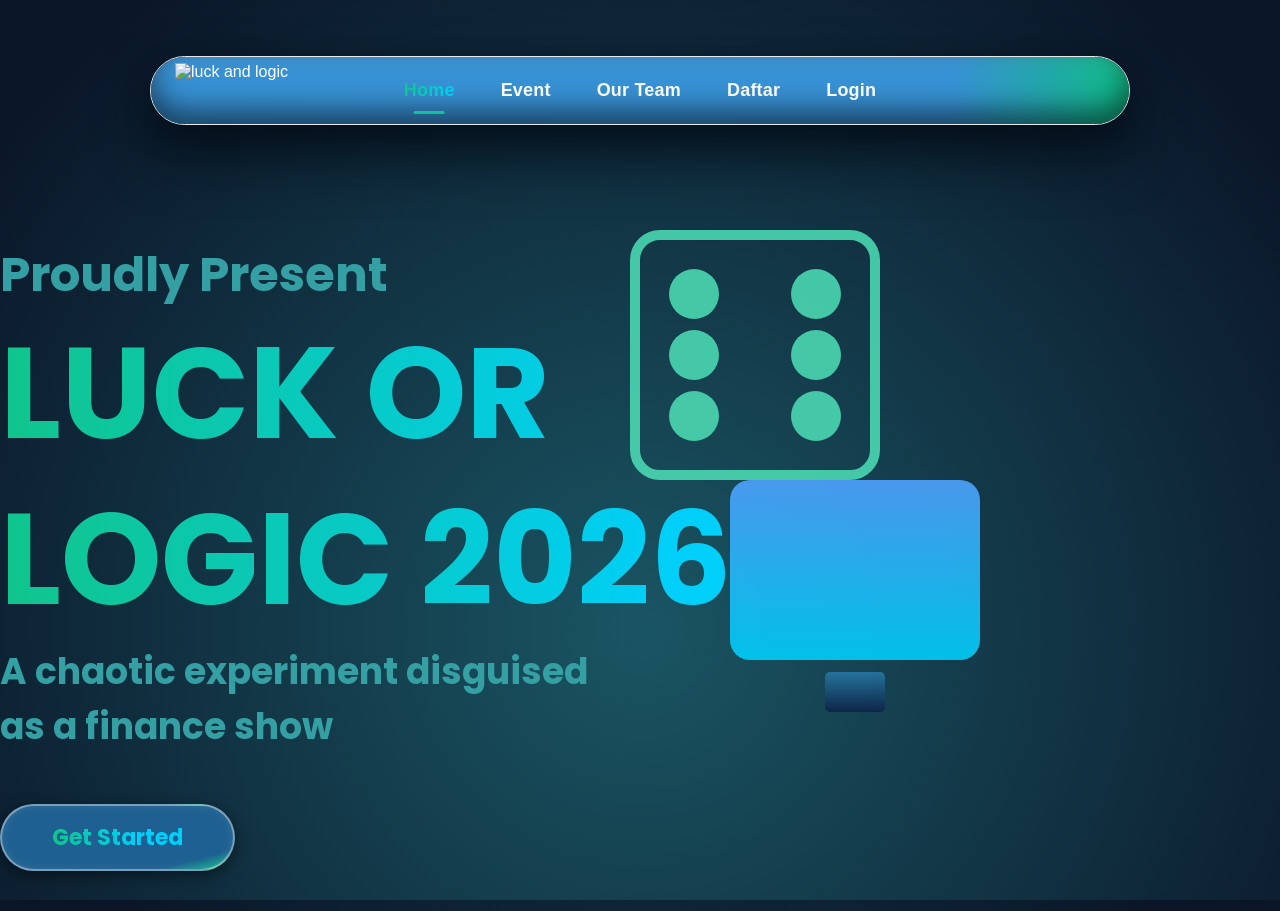
==== pages/home/home.html @ ec38c273 "Header" ====
<!doctype html>
<html lang="en">
<head>
  <meta charset="utf-8" />
  <meta name="viewport" content="width=device-width,initial-scale=1" />
  <title>Luck and Logic</title>

  <!-- main stylesheet (replace styles.css with the new CSS) -->
  <link rel="stylesheet" href="home.css" />
  <link rel="preconnect" href="https://fonts.googleapis.com">
  <link rel="preconnect" href="https://fonts.gstatic.com" crossorigin>
  <link href="https://fonts.googleapis.com/css2?family=Poppins:wght@400;600;700;900&display=swap" rel="stylesheet">
  
  <link rel="stylesheet" href="home.css" />
  <title>Luck or Logic 2026</title>
</head>
<body>

  <nav class="navbar" aria-label="Main navigation">
    <div class="nav-container" id="navContainer">

      <img src="assets/logo.png" alt="luck and logic" class="nav-logo" />

      <div class="nav-center" aria-hidden="false">
        <ul class="nav-links" id="navLinks" role="menubar" aria-label="Primary">
          <li class="nav-item" role="none">
            <a href="#" class="nav-link active gradient-text" role="menuitem">Home</a>
          </li>
          <li class="nav-item" role="none">
            <a href="#" class="nav-link" role="menuitem">Event</a>
          </li>
          <li class="nav-item" role="none">
            <a href="#" class="nav-link" role="menuitem">Our Team</a>
          </li>
          <li class="nav-item" role="none">
            <a href="#" class="nav-link" role="menuitem">Daftar</a>
          </li>
          <li class="nav-item" role="none">
            <a href="#" class="nav-link" role="menuitem">Login</a>
          </li>
        </ul>
      </div>

      <button class="nav-toggle" id="navToggle" aria-expanded="false" aria-controls="navLinks" aria-label="Toggle menu">
        <span class="burger" aria-hidden="true"></span>
      </button>

    </div>
  </nav>
  <main class="hero">
    <h1 class="top-hero">Proudly Present</h1>
      <h2 class="center-hero">LUCK OR <br> LOGIC 2026</h2>
        <p class="bottom-hero">A chaotic experiment disguised <br> as a finance show</p>

      <button class="cta-button">
        <span class="cta-text">Get Started</span>
      </button>
      
    <div class="hero-icons">
      <div class="dice">
        <div></div><div></div><div></div>
       <div></div><div></div><div></div>
  </div>

  <div class="monitor">
    <div class="screen"></div>
    <div class="stand"></div>
  </div>
</div>

  </main>

  <script src="home.js"></script>

  
</body>
</html>
---- pages/home/home.css ----
@import url('https://fonts.googleapis.com/css2?family=Poppins:wght@400;600;700;900&display=swap');

:root {
  --height: 69px;
  --radius: 50px;

  --accent: #0FC3A0;

  --grad-left-bg: #3A98DE;
  --grad-right-bg: #10C58B;

  --grad-text-a: #10C58B;
  --grad-text-b: #00CFF9;

  --font: "Segoe UI", Roboto, "Helvetica Neue", Arial, sans-serif, Poppins, sans-serif;

  --max-width: 900px;
  --text-white: rgba(255,255,255,0.96);

  --btn-grad-start: #30658f;   
  --btn-grad-end: #1f8a67;     
  --text-grad-start: #00cff9;  
  --text-grad-end: #10c58b;

  
  --icon-dice-color: #4BD9B1; 
  --icon-monitor-color: #00cff9;
}

* { margin: 0; padding: 0; box-sizing: border-box; }
html, body { height: 100%; }

body {
  font-family: var(--font);
  background: radial-gradient(circle 900px at 50% 70%, #1a5563, #0a1628 90%);
  color: white;
  padding: 48px 32px 80px;
  -webkit-font-smoothing: antialiased;
}

.navbar {
  padding-top: 8px;   
  padding-bottom: 4px;
  pointer-events: auto;
}

.nav-container {
  margin: 0 auto;           
  max-width: 980px;         
  height: var(--height);
  padding: 6px 28px; 

  position: relative;

  display: flex;
  align-items: center;
  gap: 20px;
  padding: 0 24px;

  border-radius: var(--radius);
  border: 1.2px solid rgba(255,255,255,0.9);

  box-shadow:
    0 28px 56px rgba(3,10,20,0.72),
    0 10px 28px rgba(3,10,20,0.40);
}

.nav-container::before {
  content: "";
  position: absolute;
  inset: 0;
  border-radius: inherit;
  z-index: 1;

  background: linear-gradient(90deg,
      var(--grad-left-bg) 82%,
      var(--grad-right-bg) 100%
  );

  opacity: 0.95;

  box-shadow:
      inset 0 -14px 28px rgba(0,0,0,0.55),
      inset 0 7px 16px rgba(255,255,255,0.06);
}

.nav-container::after {
  content: "";
  position: absolute;
  left: -10px;
  right: -10px;
  top: 6px;
  bottom: -20px;
  border-radius: calc(var(--radius) + 12px);
  z-index: 0;

  filter:
    drop-shadow(0 28px 56px rgba(3,10,20,0.72))
    drop-shadow(0 10px 28px rgba(3,10,20,0.40));
}

.nav-container > * { z-index: 5; position: relative; }

.nav-logo {
  height: 55px;
  width: auto;
  flex-shrink: 0;
  user-select: none;
}

.nav-center {
  position: absolute;
  left: 50%;
  transform: translateX(-50%);

  display: flex;
  justify-content: center;
  align-items: center;

  pointer-events: none; 
}
.nav-center * { pointer-events: auto; }

.nav-links {
  list-style: none;
  display: flex;
  gap: 46px;
  align-items: center;
}

.nav-link {
  text-decoration: none;
  font-weight: 700;
  font-size: 18px;
  color: var(--text-white);
  position: relative;
  padding: 6px 0;
  letter-spacing: .2px;
  transition: 0.2s ease;
  white-space: nowrap;
}

.gradient-text {
  background: linear-gradient(90deg, var(--grad-text-a), var(--grad-text-b));
  -webkit-background-clip: text;
  -webkit-text-fill-color: transparent;
  background-clip: text;
  color: transparent;
}

/* Active underline */
.nav-link.active::after {
  content: "";
  position: absolute;
  left: 50%;
  transform: translateX(-50%);
  bottom: -8px;
  width: 60%;
  height: 3px;
  border-radius: 3px;
  background: var(--accent);
}

/* Hover */
.nav-link:not(.active):hover {
  opacity: 0.95;
  transform: translateY(-1px);
}

.nav-toggle {
  display: none;
  margin-left: auto;
  padding: 8px;
  cursor: pointer;
  background: none;
  border: none;
}

.burger, .burger::before, .burger::after {
  width: 26px;
  height: 3px;
  background: white;
  border-radius: 3px;
  display: block;
  transition: 0.25s ease;
}

.burger::before, .burger::after {
  content: "";
  position: relative;
  left: 0;
}

.burger::before { transform: translateY(-8px); }
.burger::after { transform: translateY(5px); }

/* Toggle animation */
.nav-toggle[aria-expanded="true"] .burger {
  background: transparent;
}
.nav-toggle[aria-expanded="true"] .burger::before {
  transform: rotate(45deg) translate(6px, 6px);
}
.nav-toggle[aria-expanded="true"] .burger::after {
  transform: rotate(-45deg) translate(6px, -6px);
}

.hero {
  width: 100%;
  max-width: 1100px;
  margin: 70px auto;
  padding: 40px;
  color: #34A0A4;
}

.top-hero {
      font-size: 48px;
      font-family: Poppins;
      color: #34a0a4;
      position: relative;
  right: 130px
}

.center-hero {
  font-size: 128px;
  font-family: Poppins;
  font-weight: 700;
  line-height: 1.3;
  background: linear-gradient(90deg, #10c58b 0%, #00cff9 66%);
  background-clip: text;
  -webkit-text-fill-color: transparent;
  position: relative;
  right: 130px
}

.bottom-hero {
    font-size: 36px;
    font-family: Poppins;
    font-weight: 700;
    color: #34a0a4;
    position: relative;
  right: 130px
}

.cta-button {
  background: linear-gradient(165deg,  #1e6091 84%, #10c58b 100%);
  padding: 15px 50px; 
  font-size: 22px;
  font-weight: 700;
  font-family: Poppins;
  border-radius: 50px;
  border: 2px solid rgba(255, 255, 255, 0.4);
  box-shadow: 
    0 4px 15px rgba(0, 0, 0, 0.5), 
    inset 0 0 10px rgba(255, 255, 255, 0.1); 
  
  cursor: pointer;
  transition: transform 0.2s, box-shadow 0.2s;
  margin-top: 50px;
  position: relative;
  right: 130px
}

.cta-text {
  background: linear-gradient(90deg, #10c58b 0%, #00cff9 66% );
  -webkit-background-clip: text;
  background-clip: text;
  -webkit-text-fill-color: transparent;
  color: transparent;
  display: inline-block;
}

.cta-button:hover {
  transform: translateY(-3px);
  box-shadow: 
    0 6px 20px rgba(0, 0, 0, 0.6),
    inset 0 0 15px rgba(255, 255, 255, 0.15);
}
/* ---------------------- RESPONSIVE ---------------------- */
@media (max-width: 800px) {
  .nav-container { height: auto; padding: 10px 14px; } 
  .nav-container { max-width: 100%; }
  .nav-center {
    position: static;
    transform: none;
    width: 100%;
    justify-content: center;
  }
  
  .nav-links {
    display: none;
    position: absolute;
    left: 16px;
    right: 16px;
    top: calc(var(--height) + 12px);

    flex-direction: column;
    gap: 12px;
    padding: 14px;

    background: linear-gradient(180deg,
      rgba(16,197,139,0.95),
      rgba(0,207,249,0.95)
    );

    border-radius: 16px;
    box-shadow: 0 8px 20px rgba(0,0,0,0.35);
    z-index: 50;
  }

  .nav-links.show { display: flex; }

  .nav-link { color: #013; -webkit-text-fill-color: unset; }
  .nav-link.active::after { bottom: -12px; }

  .nav-toggle { display: block; }
  .nav-logo { height: 48px; }
  .hero { margin-top: 36px; padding: 28px 12px; }
}

@media (max-width: 420px) {
  .nav-link { font-size: 16px; }
  .nav-links { gap: 10px; }
  .nav-logo { height: 42px; }
}

.hero-icons {
  position: absolute; 
  right: 150px;       
  top: 150px;         
  width: 400px; 
  height: 400px;
  opacity: 0.9;
}

.dice {
  width: 250px; 
  height: 250px;
  
  border: 10px solid var(--icon-dice-color); 
  border-radius: 30px;
  
  display: grid;
  grid-template-columns: repeat(3, 1fr); 
  grid-template-rows: repeat(3, 1fr);
  padding: 24px;
  gap: 0; 
  
  position: absolute;
  top: 80px;
  right: 250px; 
}

.dice div {
  width: 50px; 
  height: 50px;
  background: var(--icon-dice-color); 
  border-radius: 50%;
  position: relative;
}

.dice div:nth-child(1) { grid-area: 1 / 1; justify-self: center; align-self: center;} 
.dice div:nth-child(2) { grid-area: 1 / 3; justify-self: center; align-self: center;} 
.dice div:nth-child(3) { grid-area: 2 / 1; justify-self: center; align-self: center;} 
.dice div:nth-child(4) { grid-area: 2 / 3; justify-self: center; align-self: center;} 
.dice div:nth-child(5) { grid-area: 3 / 1; justify-self: center; align-self: center;} 
.dice div:nth-child(6) { grid-area: 3 / 3; justify-self: center; align-self: center;} 



.monitor {
  position: absolute;
  top: 330px; 
  right: 7-px; 
}

.monitor .screen {
  width: 250px; 
  height: 180px;
  
  background: linear-gradient(180deg, #4fa3ff, var(--icon-monitor-color)); 
  border-radius: 20px;
}
.monitor .stand {
  width: 60px;
  height: 40px; 
  background: linear-gradient(180deg, #2779a5, #0d2346); 
  margin: 12px auto 0;
  border-radius: 5px;
}
---- pages/home/home.css ----
@import url('https://fonts.googleapis.com/css2?family=Poppins:wght@400;600;700;900&display=swap');

:root {
  --height: 69px;
  --radius: 50px;

  --accent: #0FC3A0;

  --grad-left-bg: #3A98DE;
  --grad-right-bg: #10C58B;

  --grad-text-a: #10C58B;
  --grad-text-b: #00CFF9;

  --font: "Segoe UI", Roboto, "Helvetica Neue", Arial, sans-serif, Poppins, sans-serif;

  --max-width: 900px;
  --text-white: rgba(255,255,255,0.96);

  --btn-grad-start: #30658f;   
  --btn-grad-end: #1f8a67;     
  --text-grad-start: #00cff9;  
  --text-grad-end: #10c58b;

  
  --icon-dice-color: #4BD9B1; 
  --icon-monitor-color: #00cff9;
}

* { margin: 0; padding: 0; box-sizing: border-box; }
html, body { height: 100%; }

body {
  font-family: var(--font);
  background: radial-gradient(circle 900px at 50% 70%, #1a5563, #0a1628 90%);
  color: white;
  padding: 48px 32px 80px;
  -webkit-font-smoothing: antialiased;
}

.navbar {
  padding-top: 8px;   
  padding-bottom: 4px;
  pointer-events: auto;
}

.nav-container {
  margin: 0 auto;           
  max-width: 980px;         
  height: var(--height);
  padding: 6px 28px; 

  position: relative;

  display: flex;
  align-items: center;
  gap: 20px;
  padding: 0 24px;

  border-radius: var(--radius);
  border: 1.2px solid rgba(255,255,255,0.9);

  box-shadow:
    0 28px 56px rgba(3,10,20,0.72),
    0 10px 28px rgba(3,10,20,0.40);
}

.nav-container::before {
  content: "";
  position: absolute;
  inset: 0;
  border-radius: inherit;
  z-index: 1;

  background: linear-gradient(90deg,
      var(--grad-left-bg) 82%,
      var(--grad-right-bg) 100%
  );

  opacity: 0.95;

  box-shadow:
      inset 0 -14px 28px rgba(0,0,0,0.55),
      inset 0 7px 16px rgba(255,255,255,0.06);
}

.nav-container::after {
  content: "";
  position: absolute;
  left: -10px;
  right: -10px;
  top: 6px;
  bottom: -20px;
  border-radius: calc(var(--radius) + 12px);
  z-index: 0;

  filter:
    drop-shadow(0 28px 56px rgba(3,10,20,0.72))
    drop-shadow(0 10px 28px rgba(3,10,20,0.40));
}

.nav-container > * { z-index: 5; position: relative; }

.nav-logo {
  height: 55px;
  width: auto;
  flex-shrink: 0;
  user-select: none;
}

.nav-center {
  position: absolute;
  left: 50%;
  transform: translateX(-50%);

  display: flex;
  justify-content: center;
  align-items: center;

  pointer-events: none; 
}
.nav-center * { pointer-events: auto; }

.nav-links {
  list-style: none;
  display: flex;
  gap: 46px;
  align-items: center;
}

.nav-link {
  text-decoration: none;
  font-weight: 700;
  font-size: 18px;
  color: var(--text-white);
  position: relative;
  padding: 6px 0;
  letter-spacing: .2px;
  transition: 0.2s ease;
  white-space: nowrap;
}

.gradient-text {
  background: linear-gradient(90deg, var(--grad-text-a), var(--grad-text-b));
  -webkit-background-clip: text;
  -webkit-text-fill-color: transparent;
  background-clip: text;
  color: transparent;
}

/* Active underline */
.nav-link.active::after {
  content: "";
  position: absolute;
  left: 50%;
  transform: translateX(-50%);
  bottom: -8px;
  width: 60%;
  height: 3px;
  border-radius: 3px;
  background: var(--accent);
}

/* Hover */
.nav-link:not(.active):hover {
  opacity: 0.95;
  transform: translateY(-1px);
}

.nav-toggle {
  display: none;
  margin-left: auto;
  padding: 8px;
  cursor: pointer;
  background: none;
  border: none;
}

.burger, .burger::before, .burger::after {
  width: 26px;
  height: 3px;
  background: white;
  border-radius: 3px;
  display: block;
  transition: 0.25s ease;
}

.burger::before, .burger::after {
  content: "";
  position: relative;
  left: 0;
}

.burger::before { transform: translateY(-8px); }
.burger::after { transform: translateY(5px); }

/* Toggle animation */
.nav-toggle[aria-expanded="true"] .burger {
  background: transparent;
}
.nav-toggle[aria-expanded="true"] .burger::before {
  transform: rotate(45deg) translate(6px, 6px);
}
.nav-toggle[aria-expanded="true"] .burger::after {
  transform: rotate(-45deg) translate(6px, -6px);
}

.hero {
  width: 100%;
  max-width: 1100px;
  margin: 70px auto;
  padding: 40px;
  color: #34A0A4;
}

.top-hero {
      font-size: 48px;
      font-family: Poppins;
      color: #34a0a4;
      position: relative;
  right: 130px
}

.center-hero {
  font-size: 128px;
  font-family: Poppins;
  font-weight: 700;
  line-height: 1.3;
  background: linear-gradient(90deg, #10c58b 0%, #00cff9 66%);
  background-clip: text;
  -webkit-text-fill-color: transparent;
  position: relative;
  right: 130px
}

.bottom-hero {
    font-size: 36px;
    font-family: Poppins;
    font-weight: 700;
    color: #34a0a4;
    position: relative;
  right: 130px
}

.cta-button {
  background: linear-gradient(165deg,  #1e6091 84%, #10c58b 100%);
  padding: 15px 50px; 
  font-size: 22px;
  font-weight: 700;
  font-family: Poppins;
  border-radius: 50px;
  border: 2px solid rgba(255, 255, 255, 0.4);
  box-shadow: 
    0 4px 15px rgba(0, 0, 0, 0.5), 
    inset 0 0 10px rgba(255, 255, 255, 0.1); 
  
  cursor: pointer;
  transition: transform 0.2s, box-shadow 0.2s;
  margin-top: 50px;
  position: relative;
  right: 130px
}

.cta-text {
  background: linear-gradient(90deg, #10c58b 0%, #00cff9 66% );
  -webkit-background-clip: text;
  background-clip: text;
  -webkit-text-fill-color: transparent;
  color: transparent;
  display: inline-block;
}

.cta-button:hover {
  transform: translateY(-3px);
  box-shadow: 
    0 6px 20px rgba(0, 0, 0, 0.6),
    inset 0 0 15px rgba(255, 255, 255, 0.15);
}
/* ---------------------- RESPONSIVE ---------------------- */
@media (max-width: 800px) {
  .nav-container { height: auto; padding: 10px 14px; } 
  .nav-container { max-width: 100%; }
  .nav-center {
    position: static;
    transform: none;
    width: 100%;
    justify-content: center;
  }
  
  .nav-links {
    display: none;
    position: absolute;
    left: 16px;
    right: 16px;
    top: calc(var(--height) + 12px);

    flex-direction: column;
    gap: 12px;
    padding: 14px;

    background: linear-gradient(180deg,
      rgba(16,197,139,0.95),
      rgba(0,207,249,0.95)
    );

    border-radius: 16px;
    box-shadow: 0 8px 20px rgba(0,0,0,0.35);
    z-index: 50;
  }

  .nav-links.show { display: flex; }

  .nav-link { color: #013; -webkit-text-fill-color: unset; }
  .nav-link.active::after { bottom: -12px; }

  .nav-toggle { display: block; }
  .nav-logo { height: 48px; }
  .hero { margin-top: 36px; padding: 28px 12px; }
}

@media (max-width: 420px) {
  .nav-link { font-size: 16px; }
  .nav-links { gap: 10px; }
  .nav-logo { height: 42px; }
}

.hero-icons {
  position: absolute; 
  right: 150px;       
  top: 150px;         
  width: 400px; 
  height: 400px;
  opacity: 0.9;
}

.dice {
  width: 250px; 
  height: 250px;
  
  border: 10px solid var(--icon-dice-color); 
  border-radius: 30px;
  
  display: grid;
  grid-template-columns: repeat(3, 1fr); 
  grid-template-rows: repeat(3, 1fr);
  padding: 24px;
  gap: 0; 
  
  position: absolute;
  top: 80px;
  right: 250px; 
}

.dice div {
  width: 50px; 
  height: 50px;
  background: var(--icon-dice-color); 
  border-radius: 50%;
  position: relative;
}

.dice div:nth-child(1) { grid-area: 1 / 1; justify-self: center; align-self: center;} 
.dice div:nth-child(2) { grid-area: 1 / 3; justify-self: center; align-self: center;} 
.dice div:nth-child(3) { grid-area: 2 / 1; justify-self: center; align-self: center;} 
.dice div:nth-child(4) { grid-area: 2 / 3; justify-self: center; align-self: center;} 
.dice div:nth-child(5) { grid-area: 3 / 1; justify-self: center; align-self: center;} 
.dice div:nth-child(6) { grid-area: 3 / 3; justify-self: center; align-self: center;} 



.monitor {
  position: absolute;
  top: 330px; 
  right: 7-px; 
}

.monitor .screen {
  width: 250px; 
  height: 180px;
  
  background: linear-gradient(180deg, #4fa3ff, var(--icon-monitor-color)); 
  border-radius: 20px;
}
.monitor .stand {
  width: 60px;
  height: 40px; 
  background: linear-gradient(180deg, #2779a5, #0d2346); 
  margin: 12px auto 0;
  border-radius: 5px;
}
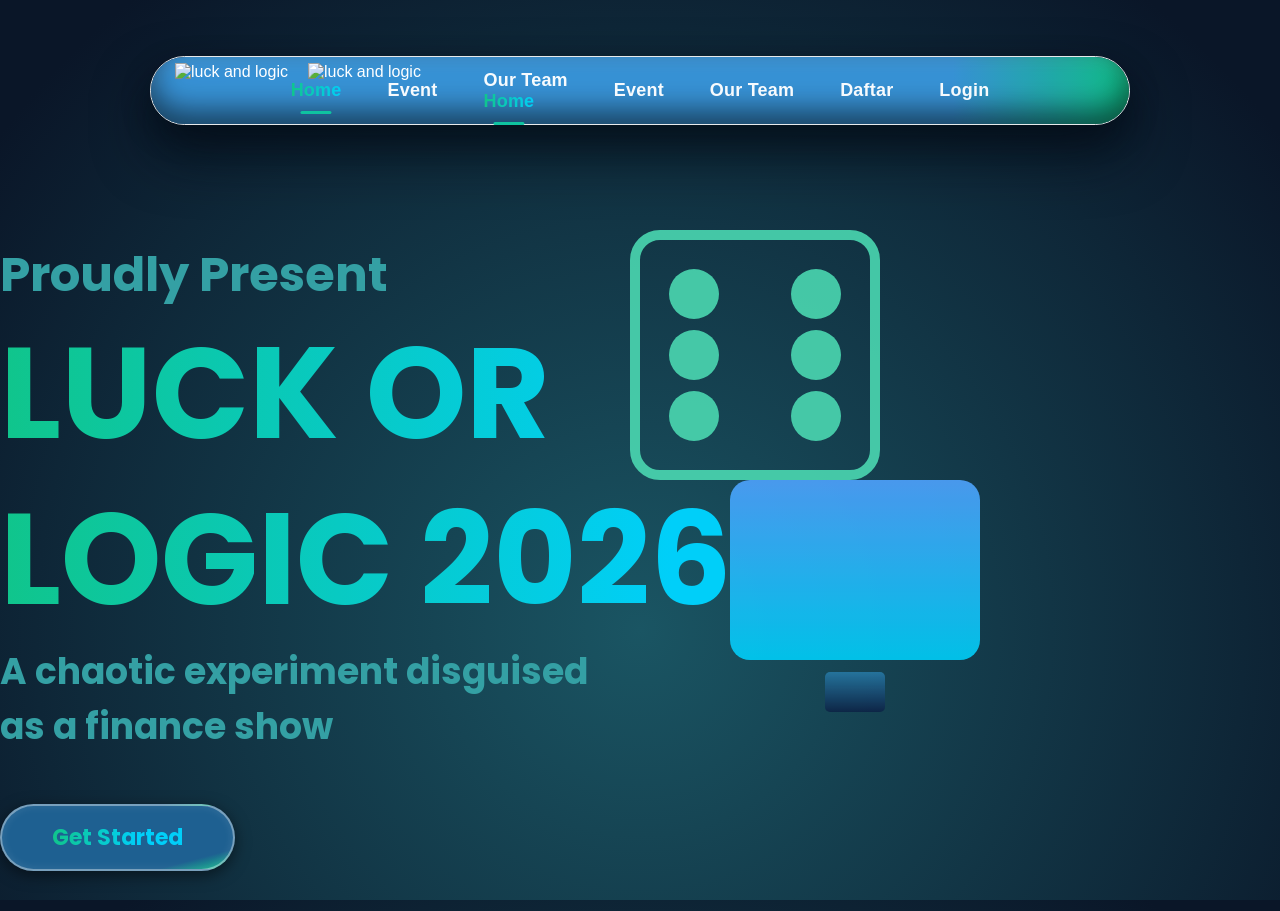
==== commit 7b378bcc: "Merge branch 'Home' into Event" ====
--- a/pages/home/home.html
+++ b/pages/home/home.html
@@ -19,11 +19,19 @@
   <nav class="navbar" aria-label="Main navigation">
     <div class="nav-container" id="navContainer">
 
+      <img src="../../assets/logo.png" alt="luck and logic" class="nav-logo" />
       <img src="assets/logo.png" alt="luck and logic" class="nav-logo" />
 
       <div class="nav-center" aria-hidden="false">
         <ul class="nav-links" id="navLinks" role="menubar" aria-label="Primary">
           <li class="nav-item" role="none">
+            <a href="../home/home.html" class="nav-link active gradient-text" role="menuitem">Home</a>
+          </li>
+          <li class="nav-item" role="none">
+            <a href="../event/event.html" class="nav-link" role="menuitem">Event</a>
+          </li>
+          <li class="nav-item" role="none">
+            <a href="../mot/mot.html" class="nav-link" role="menuitem">Our Team</a>
             <a href="#" class="nav-link active gradient-text" role="menuitem">Home</a>
           </li>
           <li class="nav-item" role="none">
--- a/pages/home/home.css
+++ b/pages/home/home.css
@@ -1,390 +1,780 @@
-@import url('https://fonts.googleapis.com/css2?family=Poppins:wght@400;600;700;900&display=swap');
-
-:root {
-  --height: 69px;
-  --radius: 50px;
-
-  --accent: #0FC3A0;
-
-  --grad-left-bg: #3A98DE;
-  --grad-right-bg: #10C58B;
-
-  --grad-text-a: #10C58B;
-  --grad-text-b: #00CFF9;
-
-  --font: "Segoe UI", Roboto, "Helvetica Neue", Arial, sans-serif, Poppins, sans-serif;
-
-  --max-width: 900px;
-  --text-white: rgba(255,255,255,0.96);
-
-  --btn-grad-start: #30658f;   
-  --btn-grad-end: #1f8a67;     
-  --text-grad-start: #00cff9;  
-  --text-grad-end: #10c58b;
-
-  
-  --icon-dice-color: #4BD9B1; 
-  --icon-monitor-color: #00cff9;
-}
-
-* { margin: 0; padding: 0; box-sizing: border-box; }
-html, body { height: 100%; }
-
-body {
-  font-family: var(--font);
-  background: radial-gradient(circle 900px at 50% 70%, #1a5563, #0a1628 90%);
-  color: white;
-  padding: 48px 32px 80px;
-  -webkit-font-smoothing: antialiased;
-}
-
-.navbar {
-  padding-top: 8px;   
-  padding-bottom: 4px;
-  pointer-events: auto;
-}
-
-.nav-container {
-  margin: 0 auto;           
-  max-width: 980px;         
-  height: var(--height);
-  padding: 6px 28px; 
-
-  position: relative;
-
-  display: flex;
-  align-items: center;
-  gap: 20px;
-  padding: 0 24px;
-
-  border-radius: var(--radius);
-  border: 1.2px solid rgba(255,255,255,0.9);
-
-  box-shadow:
-    0 28px 56px rgba(3,10,20,0.72),
-    0 10px 28px rgba(3,10,20,0.40);
-}
-
-.nav-container::before {
-  content: "";
-  position: absolute;
-  inset: 0;
-  border-radius: inherit;
-  z-index: 1;
-
-  background: linear-gradient(90deg,
-      var(--grad-left-bg) 82%,
-      var(--grad-right-bg) 100%
-  );
-
-  opacity: 0.95;
-
-  box-shadow:
-      inset 0 -14px 28px rgba(0,0,0,0.55),
-      inset 0 7px 16px rgba(255,255,255,0.06);
-}
-
-.nav-container::after {
-  content: "";
-  position: absolute;
-  left: -10px;
-  right: -10px;
-  top: 6px;
-  bottom: -20px;
-  border-radius: calc(var(--radius) + 12px);
-  z-index: 0;
-
-  filter:
-    drop-shadow(0 28px 56px rgba(3,10,20,0.72))
-    drop-shadow(0 10px 28px rgba(3,10,20,0.40));
-}
-
-.nav-container > * { z-index: 5; position: relative; }
-
-.nav-logo {
-  height: 55px;
-  width: auto;
-  flex-shrink: 0;
-  user-select: none;
-}
-
-.nav-center {
-  position: absolute;
-  left: 50%;
-  transform: translateX(-50%);
-
-  display: flex;
-  justify-content: center;
-  align-items: center;
-
-  pointer-events: none; 
-}
-.nav-center * { pointer-events: auto; }
-
-.nav-links {
-  list-style: none;
-  display: flex;
-  gap: 46px;
-  align-items: center;
-}
-
-.nav-link {
-  text-decoration: none;
-  font-weight: 700;
-  font-size: 18px;
-  color: var(--text-white);
-  position: relative;
-  padding: 6px 0;
-  letter-spacing: .2px;
-  transition: 0.2s ease;
-  white-space: nowrap;
-}
-
-.gradient-text {
-  background: linear-gradient(90deg, var(--grad-text-a), var(--grad-text-b));
-  -webkit-background-clip: text;
-  -webkit-text-fill-color: transparent;
-  background-clip: text;
-  color: transparent;
-}
-
-/* Active underline */
-.nav-link.active::after {
-  content: "";
-  position: absolute;
-  left: 50%;
-  transform: translateX(-50%);
-  bottom: -8px;
-  width: 60%;
-  height: 3px;
-  border-radius: 3px;
-  background: var(--accent);
-}
-
-/* Hover */
-.nav-link:not(.active):hover {
-  opacity: 0.95;
-  transform: translateY(-1px);
-}
-
-.nav-toggle {
-  display: none;
-  margin-left: auto;
-  padding: 8px;
-  cursor: pointer;
-  background: none;
-  border: none;
-}
-
-.burger, .burger::before, .burger::after {
-  width: 26px;
-  height: 3px;
-  background: white;
-  border-radius: 3px;
-  display: block;
-  transition: 0.25s ease;
-}
-
-.burger::before, .burger::after {
-  content: "";
-  position: relative;
-  left: 0;
-}
-
-.burger::before { transform: translateY(-8px); }
-.burger::after { transform: translateY(5px); }
-
-/* Toggle animation */
-.nav-toggle[aria-expanded="true"] .burger {
-  background: transparent;
-}
-.nav-toggle[aria-expanded="true"] .burger::before {
-  transform: rotate(45deg) translate(6px, 6px);
-}
-.nav-toggle[aria-expanded="true"] .burger::after {
-  transform: rotate(-45deg) translate(6px, -6px);
-}
-
-.hero {
-  width: 100%;
-  max-width: 1100px;
-  margin: 70px auto;
-  padding: 40px;
-  color: #34A0A4;
-}
-
-.top-hero {
-      font-size: 48px;
-      font-family: Poppins;
-      color: #34a0a4;
-      position: relative;
-  right: 130px
-}
-
-.center-hero {
-  font-size: 128px;
-  font-family: Poppins;
-  font-weight: 700;
-  line-height: 1.3;
-  background: linear-gradient(90deg, #10c58b 0%, #00cff9 66%);
-  background-clip: text;
-  -webkit-text-fill-color: transparent;
-  position: relative;
-  right: 130px
-}
-
-.bottom-hero {
-    font-size: 36px;
-    font-family: Poppins;
-    font-weight: 700;
-    color: #34a0a4;
-    position: relative;
-  right: 130px
-}
-
-.cta-button {
-  background: linear-gradient(165deg,  #1e6091 84%, #10c58b 100%);
-  padding: 15px 50px; 
-  font-size: 22px;
-  font-weight: 700;
-  font-family: Poppins;
-  border-radius: 50px;
-  border: 2px solid rgba(255, 255, 255, 0.4);
-  box-shadow: 
-    0 4px 15px rgba(0, 0, 0, 0.5), 
-    inset 0 0 10px rgba(255, 255, 255, 0.1); 
-  
-  cursor: pointer;
-  transition: transform 0.2s, box-shadow 0.2s;
-  margin-top: 50px;
-  position: relative;
-  right: 130px
-}
-
-.cta-text {
-  background: linear-gradient(90deg, #10c58b 0%, #00cff9 66% );
-  -webkit-background-clip: text;
-  background-clip: text;
-  -webkit-text-fill-color: transparent;
-  color: transparent;
-  display: inline-block;
-}
-
-.cta-button:hover {
-  transform: translateY(-3px);
-  box-shadow: 
-    0 6px 20px rgba(0, 0, 0, 0.6),
-    inset 0 0 15px rgba(255, 255, 255, 0.15);
-}
-/* ---------------------- RESPONSIVE ---------------------- */
-@media (max-width: 800px) {
-  .nav-container { height: auto; padding: 10px 14px; } 
-  .nav-container { max-width: 100%; }
-  .nav-center {
-    position: static;
-    transform: none;
-    width: 100%;
-    justify-content: center;
-  }
-  
-  .nav-links {
-    display: none;
-    position: absolute;
-    left: 16px;
-    right: 16px;
-    top: calc(var(--height) + 12px);
-
-    flex-direction: column;
-    gap: 12px;
-    padding: 14px;
-
-    background: linear-gradient(180deg,
-      rgba(16,197,139,0.95),
-      rgba(0,207,249,0.95)
-    );
-
-    border-radius: 16px;
-    box-shadow: 0 8px 20px rgba(0,0,0,0.35);
-    z-index: 50;
-  }
-
-  .nav-links.show { display: flex; }
-
-  .nav-link { color: #013; -webkit-text-fill-color: unset; }
-  .nav-link.active::after { bottom: -12px; }
-
-  .nav-toggle { display: block; }
-  .nav-logo { height: 48px; }
-  .hero { margin-top: 36px; padding: 28px 12px; }
-}
-
-@media (max-width: 420px) {
-  .nav-link { font-size: 16px; }
-  .nav-links { gap: 10px; }
-  .nav-logo { height: 42px; }
-}
-
-.hero-icons {
-  position: absolute; 
-  right: 150px;       
-  top: 150px;         
-  width: 400px; 
-  height: 400px;
-  opacity: 0.9;
-}
-
-.dice {
-  width: 250px; 
-  height: 250px;
-  
-  border: 10px solid var(--icon-dice-color); 
-  border-radius: 30px;
-  
-  display: grid;
-  grid-template-columns: repeat(3, 1fr); 
-  grid-template-rows: repeat(3, 1fr);
-  padding: 24px;
-  gap: 0; 
-  
-  position: absolute;
-  top: 80px;
-  right: 250px; 
-}
-
-.dice div {
-  width: 50px; 
-  height: 50px;
-  background: var(--icon-dice-color); 
-  border-radius: 50%;
-  position: relative;
-}
-
-.dice div:nth-child(1) { grid-area: 1 / 1; justify-self: center; align-self: center;} 
-.dice div:nth-child(2) { grid-area: 1 / 3; justify-self: center; align-self: center;} 
-.dice div:nth-child(3) { grid-area: 2 / 1; justify-self: center; align-self: center;} 
-.dice div:nth-child(4) { grid-area: 2 / 3; justify-self: center; align-self: center;} 
-.dice div:nth-child(5) { grid-area: 3 / 1; justify-self: center; align-self: center;} 
-.dice div:nth-child(6) { grid-area: 3 / 3; justify-self: center; align-self: center;} 
-
-
-
-.monitor {
-  position: absolute;
-  top: 330px; 
-  right: 7-px; 
-}
-
-.monitor .screen {
-  width: 250px; 
-  height: 180px;
-  
-  background: linear-gradient(180deg, #4fa3ff, var(--icon-monitor-color)); 
-  border-radius: 20px;
-}
-.monitor .stand {
-  width: 60px;
-  height: 40px; 
-  background: linear-gradient(180deg, #2779a5, #0d2346); 
-  margin: 12px auto 0;
-  border-radius: 5px;
-}
+@import url('https://fonts.googleapis.com/css2?family=Poppins:wght@400;600;700;900&display=swap');
+
+:root {
+  --height: 69px;
+  --radius: 50px;
+
+  --accent: #0FC3A0;
+
+  --grad-left-bg: #3A98DE;
+  --grad-right-bg: #10C58B;
+
+  --grad-text-a: #10C58B;
+  --grad-text-b: #00CFF9;
+
+  --font: "Segoe UI", Roboto, "Helvetica Neue", Arial, sans-serif, Poppins, sans-serif;
+
+  --max-width: 900px;
+  --text-white: rgba(255,255,255,0.96);
+
+  --btn-grad-start: #30658f;   
+  --btn-grad-end: #1f8a67;     
+  --text-grad-start: #00cff9;  
+  --text-grad-end: #10c58b;
+
+  
+  --icon-dice-color: #4BD9B1; 
+  --icon-monitor-color: #00cff9;
+}
+
+* { margin: 0; padding: 0; box-sizing: border-box; }
+html, body { height: 100%; }
+
+body {
+  font-family: var(--font);
+  background: radial-gradient(circle 900px at 50% 70%, #1a5563, #0a1628 90%);
+  color: white;
+  padding: 48px 32px 80px;
+  -webkit-font-smoothing: antialiased;
+}
+
+.navbar {
+  padding-top: 8px;   
+  padding-bottom: 4px;
+  pointer-events: auto;
+}
+
+.nav-container {
+  margin: 0 auto;           
+  max-width: 980px;         
+  height: var(--height);
+  padding: 6px 28px; 
+
+  position: relative;
+
+  display: flex;
+  align-items: center;
+  gap: 20px;
+  padding: 0 24px;
+
+  border-radius: var(--radius);
+  border: 1.2px solid rgba(255,255,255,0.9);
+
+  box-shadow:
+    0 28px 56px rgba(3,10,20,0.72),
+    0 10px 28px rgba(3,10,20,0.40);
+}
+
+.nav-container::before {
+  content: "";
+  position: absolute;
+  inset: 0;
+  border-radius: inherit;
+  z-index: 1;
+
+  background: linear-gradient(90deg,
+      var(--grad-left-bg) 82%,
+      var(--grad-right-bg) 100%
+  );
+
+  opacity: 0.95;
+
+  box-shadow:
+      inset 0 -14px 28px rgba(0,0,0,0.55),
+      inset 0 7px 16px rgba(255,255,255,0.06);
+}
+
+.nav-container::after {
+  content: "";
+  position: absolute;
+  left: -10px;
+  right: -10px;
+  top: 6px;
+  bottom: -20px;
+  border-radius: calc(var(--radius) + 12px);
+  z-index: 0;
+
+  filter:
+    drop-shadow(0 28px 56px rgba(3,10,20,0.72))
+    drop-shadow(0 10px 28px rgba(3,10,20,0.40));
+}
+
+.nav-container > * { z-index: 5; position: relative; }
+
+.nav-logo {
+  height: 55px;
+  width: auto;
+  flex-shrink: 0;
+  user-select: none;
+}
+
+.nav-center {
+  position: absolute;
+  left: 50%;
+  transform: translateX(-50%);
+
+  display: flex;
+  justify-content: center;
+  align-items: center;
+
+  pointer-events: none; 
+}
+.nav-center * { pointer-events: auto; }
+
+.nav-links {
+  list-style: none;
+  display: flex;
+  gap: 46px;
+  align-items: center;
+}
+
+.nav-link {
+  text-decoration: none;
+  font-weight: 700;
+  font-size: 18px;
+  color: var(--text-white);
+  position: relative;
+  padding: 6px 0;
+  letter-spacing: .2px;
+  transition: 0.2s ease;
+  white-space: nowrap;
+}
+
+.gradient-text {
+  background: linear-gradient(90deg, var(--grad-text-a), var(--grad-text-b));
+  -webkit-background-clip: text;
+  -webkit-text-fill-color: transparent;
+  background-clip: text;
+  color: transparent;
+}
+
+/* Active underline */
+.nav-link.active::after {
+  content: "";
+  position: absolute;
+  left: 50%;
+  transform: translateX(-50%);
+  bottom: -8px;
+  width: 60%;
+  height: 3px;
+  border-radius: 3px;
+  background: var(--accent);
+}
+
+/* Hover */
+.nav-link:not(.active):hover {
+  opacity: 0.95;
+  transform: translateY(-1px);
+}
+
+.nav-toggle {
+  display: none;
+  margin-left: auto;
+  padding: 8px;
+  cursor: pointer;
+  background: none;
+  border: none;
+}
+
+.burger, .burger::before, .burger::after {
+  width: 26px;
+  height: 3px;
+  background: white;
+  border-radius: 3px;
+  display: block;
+  transition: 0.25s ease;
+}
+
+.burger::before, .burger::after {
+  content: "";
+  position: relative;
+  left: 0;
+}
+
+.burger::before { transform: translateY(-8px); }
+.burger::after { transform: translateY(5px); }
+
+/* Toggle animation */
+.nav-toggle[aria-expanded="true"] .burger {
+  background: transparent;
+}
+.nav-toggle[aria-expanded="true"] .burger::before {
+  transform: rotate(45deg) translate(6px, 6px);
+}
+.nav-toggle[aria-expanded="true"] .burger::after {
+  transform: rotate(-45deg) translate(6px, -6px);
+}
+
+.hero {
+  width: 100%;
+  max-width: 1100px;
+  margin: 70px auto;
+  padding: 40px;
+  color: #34A0A4;
+}
+
+.top-hero {
+      font-size: 48px;
+      font-family: Poppins;
+      color: #34a0a4;
+      position: relative;
+  right: 130px
+}
+
+.center-hero {
+  font-size: 128px;
+  font-family: Poppins;
+  font-weight: 700;
+  line-height: 1.3;
+  background: linear-gradient(90deg, #10c58b 0%, #00cff9 66%);
+  background-clip: text;
+  -webkit-text-fill-color: transparent;
+  position: relative;
+  right: 130px
+}
+
+.bottom-hero {
+    font-size: 36px;
+    font-family: Poppins;
+    font-weight: 700;
+    color: #34a0a4;
+    position: relative;
+  right: 130px
+}
+
+.cta-button {
+  background: linear-gradient(165deg,  #1e6091 84%, #10c58b 100%);
+  padding: 15px 50px; 
+  font-size: 22px;
+  font-weight: 700;
+  font-family: Poppins;
+  border-radius: 50px;
+  border: 2px solid rgba(255, 255, 255, 0.4);
+  box-shadow: 
+    0 4px 15px rgba(0, 0, 0, 0.5), 
+    inset 0 0 10px rgba(255, 255, 255, 0.1); 
+  
+  cursor: pointer;
+  transition: transform 0.2s, box-shadow 0.2s;
+  margin-top: 50px;
+  position: relative;
+  right: 130px
+}
+
+.cta-text {
+  background: linear-gradient(90deg, #10c58b 0%, #00cff9 66% );
+  -webkit-background-clip: text;
+  background-clip: text;
+  -webkit-text-fill-color: transparent;
+  color: transparent;
+  display: inline-block;
+}
+
+.cta-button:hover {
+  transform: translateY(-3px);
+  box-shadow: 
+    0 6px 20px rgba(0, 0, 0, 0.6),
+    inset 0 0 15px rgba(255, 255, 255, 0.15);
+}
+/* ---------------------- RESPONSIVE ---------------------- */
+@media (max-width: 800px) {
+  .nav-container { height: auto; padding: 10px 14px; } 
+  .nav-container { max-width: 100%; }
+  .nav-center {
+    position: static;
+    transform: none;
+    width: 100%;
+    justify-content: center;
+  }
+  
+  .nav-links {
+    display: none;
+    position: absolute;
+    left: 16px;
+    right: 16px;
+    top: calc(var(--height) + 12px);
+
+    flex-direction: column;
+    gap: 12px;
+    padding: 14px;
+
+    background: linear-gradient(180deg,
+      rgba(16,197,139,0.95),
+      rgba(0,207,249,0.95)
+    );
+
+    border-radius: 16px;
+    box-shadow: 0 8px 20px rgba(0,0,0,0.35);
+    z-index: 50;
+  }
+
+  .nav-links.show { display: flex; }
+
+  .nav-link { color: #013; -webkit-text-fill-color: unset; }
+  .nav-link.active::after { bottom: -12px; }
+
+  .nav-toggle { display: block; }
+  .nav-logo { height: 48px; }
+  .hero { margin-top: 36px; padding: 28px 12px; }
+}
+
+@media (max-width: 420px) {
+  .nav-link { font-size: 16px; }
+  .nav-links { gap: 10px; }
+  .nav-logo { height: 42px; }
+}
+
+.hero-icons {
+  position: absolute; 
+  right: 150px;       
+  top: 150px;         
+  width: 400px; 
+  height: 400px;
+  opacity: 0.9;
+}
+
+.dice {
+  width: 250px; 
+  height: 250px;
+  
+  border: 10px solid var(--icon-dice-color); 
+  border-radius: 30px;
+  
+  display: grid;
+  grid-template-columns: repeat(3, 1fr); 
+  grid-template-rows: repeat(3, 1fr);
+  padding: 24px;
+  gap: 0; 
+  
+  position: absolute;
+  top: 80px;
+  right: 250px; 
+}
+
+.dice div {
+  width: 50px; 
+  height: 50px;
+  background: var(--icon-dice-color); 
+  border-radius: 50%;
+  position: relative;
+}
+
+.dice div:nth-child(1) { grid-area: 1 / 1; justify-self: center; align-self: center;} 
+.dice div:nth-child(2) { grid-area: 1 / 3; justify-self: center; align-self: center;} 
+.dice div:nth-child(3) { grid-area: 2 / 1; justify-self: center; align-self: center;} 
+.dice div:nth-child(4) { grid-area: 2 / 3; justify-self: center; align-self: center;} 
+.dice div:nth-child(5) { grid-area: 3 / 1; justify-self: center; align-self: center;} 
+.dice div:nth-child(6) { grid-area: 3 / 3; justify-self: center; align-self: center;} 
+
+
+
+.monitor {
+  position: absolute;
+  top: 330px; 
+  right: 7-px; 
+}
+
+.monitor .screen {
+  width: 250px; 
+  height: 180px;
+  
+  background: linear-gradient(180deg, #4fa3ff, var(--icon-monitor-color)); 
+  border-radius: 20px;
+}
+.monitor .stand {
+  width: 60px;
+  height: 40px; 
+  background: linear-gradient(180deg, #2779a5, #0d2346); 
+  margin: 12px auto 0;
+  border-radius: 5px;
+}
+@import url('https://fonts.googleapis.com/css2?family=Poppins:wght@400;600;700;900&display=swap');
+
+:root {
+  --height: 69px;
+  --radius: 50px;
+
+  --accent: #0FC3A0;
+
+  --grad-left-bg: #3A98DE;
+  --grad-right-bg: #10C58B;
+
+  --grad-text-a: #10C58B;
+  --grad-text-b: #00CFF9;
+
+  --font: "Segoe UI", Roboto, "Helvetica Neue", Arial, sans-serif, Poppins, sans-serif;
+
+  --max-width: 900px;
+  --text-white: rgba(255,255,255,0.96);
+
+  --btn-grad-start: #30658f;   
+  --btn-grad-end: #1f8a67;     
+  --text-grad-start: #00cff9;  
+  --text-grad-end: #10c58b;
+
+  
+  --icon-dice-color: #4BD9B1; 
+  --icon-monitor-color: #00cff9;
+}
+
+* { margin: 0; padding: 0; box-sizing: border-box; }
+html, body { height: 100%; }
+
+body {
+  font-family: var(--font);
+  background: radial-gradient(circle 900px at 50% 70%, #1a5563, #0a1628 90%);
+  color: white;
+  padding: 48px 32px 80px;
+  -webkit-font-smoothing: antialiased;
+}
+
+.navbar {
+  padding-top: 8px;   
+  padding-bottom: 4px;
+  pointer-events: auto;
+}
+
+.nav-container {
+  margin: 0 auto;           
+  max-width: 980px;         
+  height: var(--height);
+  padding: 6px 28px; 
+
+  position: relative;
+
+  display: flex;
+  align-items: center;
+  gap: 20px;
+  padding: 0 24px;
+
+  border-radius: var(--radius);
+  border: 1.2px solid rgba(255,255,255,0.9);
+
+  box-shadow:
+    0 28px 56px rgba(3,10,20,0.72),
+    0 10px 28px rgba(3,10,20,0.40);
+}
+
+.nav-container::before {
+  content: "";
+  position: absolute;
+  inset: 0;
+  border-radius: inherit;
+  z-index: 1;
+
+  background: linear-gradient(90deg,
+      var(--grad-left-bg) 82%,
+      var(--grad-right-bg) 100%
+  );
+
+  opacity: 0.95;
+
+  box-shadow:
+      inset 0 -14px 28px rgba(0,0,0,0.55),
+      inset 0 7px 16px rgba(255,255,255,0.06);
+}
+
+.nav-container::after {
+  content: "";
+  position: absolute;
+  left: -10px;
+  right: -10px;
+  top: 6px;
+  bottom: -20px;
+  border-radius: calc(var(--radius) + 12px);
+  z-index: 0;
+
+  filter:
+    drop-shadow(0 28px 56px rgba(3,10,20,0.72))
+    drop-shadow(0 10px 28px rgba(3,10,20,0.40));
+}
+
+.nav-container > * { z-index: 5; position: relative; }
+
+.nav-logo {
+  height: 55px;
+  width: auto;
+  flex-shrink: 0;
+  user-select: none;
+}
+
+.nav-center {
+  position: absolute;
+  left: 50%;
+  transform: translateX(-50%);
+
+  display: flex;
+  justify-content: center;
+  align-items: center;
+
+  pointer-events: none; 
+}
+.nav-center * { pointer-events: auto; }
+
+.nav-links {
+  list-style: none;
+  display: flex;
+  gap: 46px;
+  align-items: center;
+}
+
+.nav-link {
+  text-decoration: none;
+  font-weight: 700;
+  font-size: 18px;
+  color: var(--text-white);
+  position: relative;
+  padding: 6px 0;
+  letter-spacing: .2px;
+  transition: 0.2s ease;
+  white-space: nowrap;
+}
+
+.gradient-text {
+  background: linear-gradient(90deg, var(--grad-text-a), var(--grad-text-b));
+  -webkit-background-clip: text;
+  -webkit-text-fill-color: transparent;
+  background-clip: text;
+  color: transparent;
+}
+
+/* Active underline */
+.nav-link.active::after {
+  content: "";
+  position: absolute;
+  left: 50%;
+  transform: translateX(-50%);
+  bottom: -8px;
+  width: 60%;
+  height: 3px;
+  border-radius: 3px;
+  background: var(--accent);
+}
+
+/* Hover */
+.nav-link:not(.active):hover {
+  opacity: 0.95;
+  transform: translateY(-1px);
+}
+
+.nav-toggle {
+  display: none;
+  margin-left: auto;
+  padding: 8px;
+  cursor: pointer;
+  background: none;
+  border: none;
+}
+
+.burger, .burger::before, .burger::after {
+  width: 26px;
+  height: 3px;
+  background: white;
+  border-radius: 3px;
+  display: block;
+  transition: 0.25s ease;
+}
+
+.burger::before, .burger::after {
+  content: "";
+  position: relative;
+  left: 0;
+}
+
+.burger::before { transform: translateY(-8px); }
+.burger::after { transform: translateY(5px); }
+
+/* Toggle animation */
+.nav-toggle[aria-expanded="true"] .burger {
+  background: transparent;
+}
+.nav-toggle[aria-expanded="true"] .burger::before {
+  transform: rotate(45deg) translate(6px, 6px);
+}
+.nav-toggle[aria-expanded="true"] .burger::after {
+  transform: rotate(-45deg) translate(6px, -6px);
+}
+
+.hero {
+  width: 100%;
+  max-width: 1100px;
+  margin: 70px auto;
+  padding: 40px;
+  color: #34A0A4;
+}
+
+.top-hero {
+      font-size: 48px;
+      font-family: Poppins;
+      color: #34a0a4;
+      position: relative;
+  right: 130px
+}
+
+.center-hero {
+  font-size: 128px;
+  font-family: Poppins;
+  font-weight: 700;
+  line-height: 1.3;
+  background: linear-gradient(90deg, #10c58b 0%, #00cff9 66%);
+  background-clip: text;
+  -webkit-text-fill-color: transparent;
+  position: relative;
+  right: 130px
+}
+
+.bottom-hero {
+    font-size: 36px;
+    font-family: Poppins;
+    font-weight: 700;
+    color: #34a0a4;
+    position: relative;
+  right: 130px
+}
+
+.cta-button {
+  background: linear-gradient(165deg,  #1e6091 84%, #10c58b 100%);
+  padding: 15px 50px; 
+  font-size: 22px;
+  font-weight: 700;
+  font-family: Poppins;
+  border-radius: 50px;
+  border: 2px solid rgba(255, 255, 255, 0.4);
+  box-shadow: 
+    0 4px 15px rgba(0, 0, 0, 0.5), 
+    inset 0 0 10px rgba(255, 255, 255, 0.1); 
+  
+  cursor: pointer;
+  transition: transform 0.2s, box-shadow 0.2s;
+  margin-top: 50px;
+  position: relative;
+  right: 130px
+}
+
+.cta-text {
+  background: linear-gradient(90deg, #10c58b 0%, #00cff9 66% );
+  -webkit-background-clip: text;
+  background-clip: text;
+  -webkit-text-fill-color: transparent;
+  color: transparent;
+  display: inline-block;
+}
+
+.cta-button:hover {
+  transform: translateY(-3px);
+  box-shadow: 
+    0 6px 20px rgba(0, 0, 0, 0.6),
+    inset 0 0 15px rgba(255, 255, 255, 0.15);
+}
+/* ---------------------- RESPONSIVE ---------------------- */
+@media (max-width: 800px) {
+  .nav-container { height: auto; padding: 10px 14px; } 
+  .nav-container { max-width: 100%; }
+  .nav-center {
+    position: static;
+    transform: none;
+    width: 100%;
+    justify-content: center;
+  }
+  
+  .nav-links {
+    display: none;
+    position: absolute;
+    left: 16px;
+    right: 16px;
+    top: calc(var(--height) + 12px);
+
+    flex-direction: column;
+    gap: 12px;
+    padding: 14px;
+
+    background: linear-gradient(180deg,
+      rgba(16,197,139,0.95),
+      rgba(0,207,249,0.95)
+    );
+
+    border-radius: 16px;
+    box-shadow: 0 8px 20px rgba(0,0,0,0.35);
+    z-index: 50;
+  }
+
+  .nav-links.show { display: flex; }
+
+  .nav-link { color: #013; -webkit-text-fill-color: unset; }
+  .nav-link.active::after { bottom: -12px; }
+
+  .nav-toggle { display: block; }
+  .nav-logo { height: 48px; }
+  .hero { margin-top: 36px; padding: 28px 12px; }
+}
+
+@media (max-width: 420px) {
+  .nav-link { font-size: 16px; }
+  .nav-links { gap: 10px; }
+  .nav-logo { height: 42px; }
+}
+
+.hero-icons {
+  position: absolute; 
+  right: 150px;       
+  top: 150px;         
+  width: 400px; 
+  height: 400px;
+  opacity: 0.9;
+}
+
+.dice {
+  width: 250px; 
+  height: 250px;
+  
+  border: 10px solid var(--icon-dice-color); 
+  border-radius: 30px;
+  
+  display: grid;
+  grid-template-columns: repeat(3, 1fr); 
+  grid-template-rows: repeat(3, 1fr);
+  padding: 24px;
+  gap: 0; 
+  
+  position: absolute;
+  top: 80px;
+  right: 250px; 
+}
+
+.dice div {
+  width: 50px; 
+  height: 50px;
+  background: var(--icon-dice-color); 
+  border-radius: 50%;
+  position: relative;
+}
+
+.dice div:nth-child(1) { grid-area: 1 / 1; justify-self: center; align-self: center;} 
+.dice div:nth-child(2) { grid-area: 1 / 3; justify-self: center; align-self: center;} 
+.dice div:nth-child(3) { grid-area: 2 / 1; justify-self: center; align-self: center;} 
+.dice div:nth-child(4) { grid-area: 2 / 3; justify-self: center; align-self: center;} 
+.dice div:nth-child(5) { grid-area: 3 / 1; justify-self: center; align-self: center;} 
+.dice div:nth-child(6) { grid-area: 3 / 3; justify-self: center; align-self: center;} 
+
+
+
+.monitor {
+  position: absolute;
+  top: 330px; 
+  right: 7-px; 
+}
+
+.monitor .screen {
+  width: 250px; 
+  height: 180px;
+  
+  background: linear-gradient(180deg, #4fa3ff, var(--icon-monitor-color)); 
+  border-radius: 20px;
+}
+.monitor .stand {
+  width: 60px;
+  height: 40px; 
+  background: linear-gradient(180deg, #2779a5, #0d2346); 
+  margin: 12px auto 0;
+  border-radius: 5px;
+}
--- a/pages/home/home.css
+++ b/pages/home/home.css
@@ -1,390 +1,780 @@
-@import url('https://fonts.googleapis.com/css2?family=Poppins:wght@400;600;700;900&display=swap');
-
-:root {
-  --height: 69px;
-  --radius: 50px;
-
-  --accent: #0FC3A0;
-
-  --grad-left-bg: #3A98DE;
-  --grad-right-bg: #10C58B;
-
-  --grad-text-a: #10C58B;
-  --grad-text-b: #00CFF9;
-
-  --font: "Segoe UI", Roboto, "Helvetica Neue", Arial, sans-serif, Poppins, sans-serif;
-
-  --max-width: 900px;
-  --text-white: rgba(255,255,255,0.96);
-
-  --btn-grad-start: #30658f;   
-  --btn-grad-end: #1f8a67;     
-  --text-grad-start: #00cff9;  
-  --text-grad-end: #10c58b;
-
-  
-  --icon-dice-color: #4BD9B1; 
-  --icon-monitor-color: #00cff9;
-}
-
-* { margin: 0; padding: 0; box-sizing: border-box; }
-html, body { height: 100%; }
-
-body {
-  font-family: var(--font);
-  background: radial-gradient(circle 900px at 50% 70%, #1a5563, #0a1628 90%);
-  color: white;
-  padding: 48px 32px 80px;
-  -webkit-font-smoothing: antialiased;
-}
-
-.navbar {
-  padding-top: 8px;   
-  padding-bottom: 4px;
-  pointer-events: auto;
-}
-
-.nav-container {
-  margin: 0 auto;           
-  max-width: 980px;         
-  height: var(--height);
-  padding: 6px 28px; 
-
-  position: relative;
-
-  display: flex;
-  align-items: center;
-  gap: 20px;
-  padding: 0 24px;
-
-  border-radius: var(--radius);
-  border: 1.2px solid rgba(255,255,255,0.9);
-
-  box-shadow:
-    0 28px 56px rgba(3,10,20,0.72),
-    0 10px 28px rgba(3,10,20,0.40);
-}
-
-.nav-container::before {
-  content: "";
-  position: absolute;
-  inset: 0;
-  border-radius: inherit;
-  z-index: 1;
-
-  background: linear-gradient(90deg,
-      var(--grad-left-bg) 82%,
-      var(--grad-right-bg) 100%
-  );
-
-  opacity: 0.95;
-
-  box-shadow:
-      inset 0 -14px 28px rgba(0,0,0,0.55),
-      inset 0 7px 16px rgba(255,255,255,0.06);
-}
-
-.nav-container::after {
-  content: "";
-  position: absolute;
-  left: -10px;
-  right: -10px;
-  top: 6px;
-  bottom: -20px;
-  border-radius: calc(var(--radius) + 12px);
-  z-index: 0;
-
-  filter:
-    drop-shadow(0 28px 56px rgba(3,10,20,0.72))
-    drop-shadow(0 10px 28px rgba(3,10,20,0.40));
-}
-
-.nav-container > * { z-index: 5; position: relative; }
-
-.nav-logo {
-  height: 55px;
-  width: auto;
-  flex-shrink: 0;
-  user-select: none;
-}
-
-.nav-center {
-  position: absolute;
-  left: 50%;
-  transform: translateX(-50%);
-
-  display: flex;
-  justify-content: center;
-  align-items: center;
-
-  pointer-events: none; 
-}
-.nav-center * { pointer-events: auto; }
-
-.nav-links {
-  list-style: none;
-  display: flex;
-  gap: 46px;
-  align-items: center;
-}
-
-.nav-link {
-  text-decoration: none;
-  font-weight: 700;
-  font-size: 18px;
-  color: var(--text-white);
-  position: relative;
-  padding: 6px 0;
-  letter-spacing: .2px;
-  transition: 0.2s ease;
-  white-space: nowrap;
-}
-
-.gradient-text {
-  background: linear-gradient(90deg, var(--grad-text-a), var(--grad-text-b));
-  -webkit-background-clip: text;
-  -webkit-text-fill-color: transparent;
-  background-clip: text;
-  color: transparent;
-}
-
-/* Active underline */
-.nav-link.active::after {
-  content: "";
-  position: absolute;
-  left: 50%;
-  transform: translateX(-50%);
-  bottom: -8px;
-  width: 60%;
-  height: 3px;
-  border-radius: 3px;
-  background: var(--accent);
-}
-
-/* Hover */
-.nav-link:not(.active):hover {
-  opacity: 0.95;
-  transform: translateY(-1px);
-}
-
-.nav-toggle {
-  display: none;
-  margin-left: auto;
-  padding: 8px;
-  cursor: pointer;
-  background: none;
-  border: none;
-}
-
-.burger, .burger::before, .burger::after {
-  width: 26px;
-  height: 3px;
-  background: white;
-  border-radius: 3px;
-  display: block;
-  transition: 0.25s ease;
-}
-
-.burger::before, .burger::after {
-  content: "";
-  position: relative;
-  left: 0;
-}
-
-.burger::before { transform: translateY(-8px); }
-.burger::after { transform: translateY(5px); }
-
-/* Toggle animation */
-.nav-toggle[aria-expanded="true"] .burger {
-  background: transparent;
-}
-.nav-toggle[aria-expanded="true"] .burger::before {
-  transform: rotate(45deg) translate(6px, 6px);
-}
-.nav-toggle[aria-expanded="true"] .burger::after {
-  transform: rotate(-45deg) translate(6px, -6px);
-}
-
-.hero {
-  width: 100%;
-  max-width: 1100px;
-  margin: 70px auto;
-  padding: 40px;
-  color: #34A0A4;
-}
-
-.top-hero {
-      font-size: 48px;
-      font-family: Poppins;
-      color: #34a0a4;
-      position: relative;
-  right: 130px
-}
-
-.center-hero {
-  font-size: 128px;
-  font-family: Poppins;
-  font-weight: 700;
-  line-height: 1.3;
-  background: linear-gradient(90deg, #10c58b 0%, #00cff9 66%);
-  background-clip: text;
-  -webkit-text-fill-color: transparent;
-  position: relative;
-  right: 130px
-}
-
-.bottom-hero {
-    font-size: 36px;
-    font-family: Poppins;
-    font-weight: 700;
-    color: #34a0a4;
-    position: relative;
-  right: 130px
-}
-
-.cta-button {
-  background: linear-gradient(165deg,  #1e6091 84%, #10c58b 100%);
-  padding: 15px 50px; 
-  font-size: 22px;
-  font-weight: 700;
-  font-family: Poppins;
-  border-radius: 50px;
-  border: 2px solid rgba(255, 255, 255, 0.4);
-  box-shadow: 
-    0 4px 15px rgba(0, 0, 0, 0.5), 
-    inset 0 0 10px rgba(255, 255, 255, 0.1); 
-  
-  cursor: pointer;
-  transition: transform 0.2s, box-shadow 0.2s;
-  margin-top: 50px;
-  position: relative;
-  right: 130px
-}
-
-.cta-text {
-  background: linear-gradient(90deg, #10c58b 0%, #00cff9 66% );
-  -webkit-background-clip: text;
-  background-clip: text;
-  -webkit-text-fill-color: transparent;
-  color: transparent;
-  display: inline-block;
-}
-
-.cta-button:hover {
-  transform: translateY(-3px);
-  box-shadow: 
-    0 6px 20px rgba(0, 0, 0, 0.6),
-    inset 0 0 15px rgba(255, 255, 255, 0.15);
-}
-/* ---------------------- RESPONSIVE ---------------------- */
-@media (max-width: 800px) {
-  .nav-container { height: auto; padding: 10px 14px; } 
-  .nav-container { max-width: 100%; }
-  .nav-center {
-    position: static;
-    transform: none;
-    width: 100%;
-    justify-content: center;
-  }
-  
-  .nav-links {
-    display: none;
-    position: absolute;
-    left: 16px;
-    right: 16px;
-    top: calc(var(--height) + 12px);
-
-    flex-direction: column;
-    gap: 12px;
-    padding: 14px;
-
-    background: linear-gradient(180deg,
-      rgba(16,197,139,0.95),
-      rgba(0,207,249,0.95)
-    );
-
-    border-radius: 16px;
-    box-shadow: 0 8px 20px rgba(0,0,0,0.35);
-    z-index: 50;
-  }
-
-  .nav-links.show { display: flex; }
-
-  .nav-link { color: #013; -webkit-text-fill-color: unset; }
-  .nav-link.active::after { bottom: -12px; }
-
-  .nav-toggle { display: block; }
-  .nav-logo { height: 48px; }
-  .hero { margin-top: 36px; padding: 28px 12px; }
-}
-
-@media (max-width: 420px) {
-  .nav-link { font-size: 16px; }
-  .nav-links { gap: 10px; }
-  .nav-logo { height: 42px; }
-}
-
-.hero-icons {
-  position: absolute; 
-  right: 150px;       
-  top: 150px;         
-  width: 400px; 
-  height: 400px;
-  opacity: 0.9;
-}
-
-.dice {
-  width: 250px; 
-  height: 250px;
-  
-  border: 10px solid var(--icon-dice-color); 
-  border-radius: 30px;
-  
-  display: grid;
-  grid-template-columns: repeat(3, 1fr); 
-  grid-template-rows: repeat(3, 1fr);
-  padding: 24px;
-  gap: 0; 
-  
-  position: absolute;
-  top: 80px;
-  right: 250px; 
-}
-
-.dice div {
-  width: 50px; 
-  height: 50px;
-  background: var(--icon-dice-color); 
-  border-radius: 50%;
-  position: relative;
-}
-
-.dice div:nth-child(1) { grid-area: 1 / 1; justify-self: center; align-self: center;} 
-.dice div:nth-child(2) { grid-area: 1 / 3; justify-self: center; align-self: center;} 
-.dice div:nth-child(3) { grid-area: 2 / 1; justify-self: center; align-self: center;} 
-.dice div:nth-child(4) { grid-area: 2 / 3; justify-self: center; align-self: center;} 
-.dice div:nth-child(5) { grid-area: 3 / 1; justify-self: center; align-self: center;} 
-.dice div:nth-child(6) { grid-area: 3 / 3; justify-self: center; align-self: center;} 
-
-
-
-.monitor {
-  position: absolute;
-  top: 330px; 
-  right: 7-px; 
-}
-
-.monitor .screen {
-  width: 250px; 
-  height: 180px;
-  
-  background: linear-gradient(180deg, #4fa3ff, var(--icon-monitor-color)); 
-  border-radius: 20px;
-}
-.monitor .stand {
-  width: 60px;
-  height: 40px; 
-  background: linear-gradient(180deg, #2779a5, #0d2346); 
-  margin: 12px auto 0;
-  border-radius: 5px;
-}
+@import url('https://fonts.googleapis.com/css2?family=Poppins:wght@400;600;700;900&display=swap');
+
+:root {
+  --height: 69px;
+  --radius: 50px;
+
+  --accent: #0FC3A0;
+
+  --grad-left-bg: #3A98DE;
+  --grad-right-bg: #10C58B;
+
+  --grad-text-a: #10C58B;
+  --grad-text-b: #00CFF9;
+
+  --font: "Segoe UI", Roboto, "Helvetica Neue", Arial, sans-serif, Poppins, sans-serif;
+
+  --max-width: 900px;
+  --text-white: rgba(255,255,255,0.96);
+
+  --btn-grad-start: #30658f;   
+  --btn-grad-end: #1f8a67;     
+  --text-grad-start: #00cff9;  
+  --text-grad-end: #10c58b;
+
+  
+  --icon-dice-color: #4BD9B1; 
+  --icon-monitor-color: #00cff9;
+}
+
+* { margin: 0; padding: 0; box-sizing: border-box; }
+html, body { height: 100%; }
+
+body {
+  font-family: var(--font);
+  background: radial-gradient(circle 900px at 50% 70%, #1a5563, #0a1628 90%);
+  color: white;
+  padding: 48px 32px 80px;
+  -webkit-font-smoothing: antialiased;
+}
+
+.navbar {
+  padding-top: 8px;   
+  padding-bottom: 4px;
+  pointer-events: auto;
+}
+
+.nav-container {
+  margin: 0 auto;           
+  max-width: 980px;         
+  height: var(--height);
+  padding: 6px 28px; 
+
+  position: relative;
+
+  display: flex;
+  align-items: center;
+  gap: 20px;
+  padding: 0 24px;
+
+  border-radius: var(--radius);
+  border: 1.2px solid rgba(255,255,255,0.9);
+
+  box-shadow:
+    0 28px 56px rgba(3,10,20,0.72),
+    0 10px 28px rgba(3,10,20,0.40);
+}
+
+.nav-container::before {
+  content: "";
+  position: absolute;
+  inset: 0;
+  border-radius: inherit;
+  z-index: 1;
+
+  background: linear-gradient(90deg,
+      var(--grad-left-bg) 82%,
+      var(--grad-right-bg) 100%
+  );
+
+  opacity: 0.95;
+
+  box-shadow:
+      inset 0 -14px 28px rgba(0,0,0,0.55),
+      inset 0 7px 16px rgba(255,255,255,0.06);
+}
+
+.nav-container::after {
+  content: "";
+  position: absolute;
+  left: -10px;
+  right: -10px;
+  top: 6px;
+  bottom: -20px;
+  border-radius: calc(var(--radius) + 12px);
+  z-index: 0;
+
+  filter:
+    drop-shadow(0 28px 56px rgba(3,10,20,0.72))
+    drop-shadow(0 10px 28px rgba(3,10,20,0.40));
+}
+
+.nav-container > * { z-index: 5; position: relative; }
+
+.nav-logo {
+  height: 55px;
+  width: auto;
+  flex-shrink: 0;
+  user-select: none;
+}
+
+.nav-center {
+  position: absolute;
+  left: 50%;
+  transform: translateX(-50%);
+
+  display: flex;
+  justify-content: center;
+  align-items: center;
+
+  pointer-events: none; 
+}
+.nav-center * { pointer-events: auto; }
+
+.nav-links {
+  list-style: none;
+  display: flex;
+  gap: 46px;
+  align-items: center;
+}
+
+.nav-link {
+  text-decoration: none;
+  font-weight: 700;
+  font-size: 18px;
+  color: var(--text-white);
+  position: relative;
+  padding: 6px 0;
+  letter-spacing: .2px;
+  transition: 0.2s ease;
+  white-space: nowrap;
+}
+
+.gradient-text {
+  background: linear-gradient(90deg, var(--grad-text-a), var(--grad-text-b));
+  -webkit-background-clip: text;
+  -webkit-text-fill-color: transparent;
+  background-clip: text;
+  color: transparent;
+}
+
+/* Active underline */
+.nav-link.active::after {
+  content: "";
+  position: absolute;
+  left: 50%;
+  transform: translateX(-50%);
+  bottom: -8px;
+  width: 60%;
+  height: 3px;
+  border-radius: 3px;
+  background: var(--accent);
+}
+
+/* Hover */
+.nav-link:not(.active):hover {
+  opacity: 0.95;
+  transform: translateY(-1px);
+}
+
+.nav-toggle {
+  display: none;
+  margin-left: auto;
+  padding: 8px;
+  cursor: pointer;
+  background: none;
+  border: none;
+}
+
+.burger, .burger::before, .burger::after {
+  width: 26px;
+  height: 3px;
+  background: white;
+  border-radius: 3px;
+  display: block;
+  transition: 0.25s ease;
+}
+
+.burger::before, .burger::after {
+  content: "";
+  position: relative;
+  left: 0;
+}
+
+.burger::before { transform: translateY(-8px); }
+.burger::after { transform: translateY(5px); }
+
+/* Toggle animation */
+.nav-toggle[aria-expanded="true"] .burger {
+  background: transparent;
+}
+.nav-toggle[aria-expanded="true"] .burger::before {
+  transform: rotate(45deg) translate(6px, 6px);
+}
+.nav-toggle[aria-expanded="true"] .burger::after {
+  transform: rotate(-45deg) translate(6px, -6px);
+}
+
+.hero {
+  width: 100%;
+  max-width: 1100px;
+  margin: 70px auto;
+  padding: 40px;
+  color: #34A0A4;
+}
+
+.top-hero {
+      font-size: 48px;
+      font-family: Poppins;
+      color: #34a0a4;
+      position: relative;
+  right: 130px
+}
+
+.center-hero {
+  font-size: 128px;
+  font-family: Poppins;
+  font-weight: 700;
+  line-height: 1.3;
+  background: linear-gradient(90deg, #10c58b 0%, #00cff9 66%);
+  background-clip: text;
+  -webkit-text-fill-color: transparent;
+  position: relative;
+  right: 130px
+}
+
+.bottom-hero {
+    font-size: 36px;
+    font-family: Poppins;
+    font-weight: 700;
+    color: #34a0a4;
+    position: relative;
+  right: 130px
+}
+
+.cta-button {
+  background: linear-gradient(165deg,  #1e6091 84%, #10c58b 100%);
+  padding: 15px 50px; 
+  font-size: 22px;
+  font-weight: 700;
+  font-family: Poppins;
+  border-radius: 50px;
+  border: 2px solid rgba(255, 255, 255, 0.4);
+  box-shadow: 
+    0 4px 15px rgba(0, 0, 0, 0.5), 
+    inset 0 0 10px rgba(255, 255, 255, 0.1); 
+  
+  cursor: pointer;
+  transition: transform 0.2s, box-shadow 0.2s;
+  margin-top: 50px;
+  position: relative;
+  right: 130px
+}
+
+.cta-text {
+  background: linear-gradient(90deg, #10c58b 0%, #00cff9 66% );
+  -webkit-background-clip: text;
+  background-clip: text;
+  -webkit-text-fill-color: transparent;
+  color: transparent;
+  display: inline-block;
+}
+
+.cta-button:hover {
+  transform: translateY(-3px);
+  box-shadow: 
+    0 6px 20px rgba(0, 0, 0, 0.6),
+    inset 0 0 15px rgba(255, 255, 255, 0.15);
+}
+/* ---------------------- RESPONSIVE ---------------------- */
+@media (max-width: 800px) {
+  .nav-container { height: auto; padding: 10px 14px; } 
+  .nav-container { max-width: 100%; }
+  .nav-center {
+    position: static;
+    transform: none;
+    width: 100%;
+    justify-content: center;
+  }
+  
+  .nav-links {
+    display: none;
+    position: absolute;
+    left: 16px;
+    right: 16px;
+    top: calc(var(--height) + 12px);
+
+    flex-direction: column;
+    gap: 12px;
+    padding: 14px;
+
+    background: linear-gradient(180deg,
+      rgba(16,197,139,0.95),
+      rgba(0,207,249,0.95)
+    );
+
+    border-radius: 16px;
+    box-shadow: 0 8px 20px rgba(0,0,0,0.35);
+    z-index: 50;
+  }
+
+  .nav-links.show { display: flex; }
+
+  .nav-link { color: #013; -webkit-text-fill-color: unset; }
+  .nav-link.active::after { bottom: -12px; }
+
+  .nav-toggle { display: block; }
+  .nav-logo { height: 48px; }
+  .hero { margin-top: 36px; padding: 28px 12px; }
+}
+
+@media (max-width: 420px) {
+  .nav-link { font-size: 16px; }
+  .nav-links { gap: 10px; }
+  .nav-logo { height: 42px; }
+}
+
+.hero-icons {
+  position: absolute; 
+  right: 150px;       
+  top: 150px;         
+  width: 400px; 
+  height: 400px;
+  opacity: 0.9;
+}
+
+.dice {
+  width: 250px; 
+  height: 250px;
+  
+  border: 10px solid var(--icon-dice-color); 
+  border-radius: 30px;
+  
+  display: grid;
+  grid-template-columns: repeat(3, 1fr); 
+  grid-template-rows: repeat(3, 1fr);
+  padding: 24px;
+  gap: 0; 
+  
+  position: absolute;
+  top: 80px;
+  right: 250px; 
+}
+
+.dice div {
+  width: 50px; 
+  height: 50px;
+  background: var(--icon-dice-color); 
+  border-radius: 50%;
+  position: relative;
+}
+
+.dice div:nth-child(1) { grid-area: 1 / 1; justify-self: center; align-self: center;} 
+.dice div:nth-child(2) { grid-area: 1 / 3; justify-self: center; align-self: center;} 
+.dice div:nth-child(3) { grid-area: 2 / 1; justify-self: center; align-self: center;} 
+.dice div:nth-child(4) { grid-area: 2 / 3; justify-self: center; align-self: center;} 
+.dice div:nth-child(5) { grid-area: 3 / 1; justify-self: center; align-self: center;} 
+.dice div:nth-child(6) { grid-area: 3 / 3; justify-self: center; align-self: center;} 
+
+
+
+.monitor {
+  position: absolute;
+  top: 330px; 
+  right: 7-px; 
+}
+
+.monitor .screen {
+  width: 250px; 
+  height: 180px;
+  
+  background: linear-gradient(180deg, #4fa3ff, var(--icon-monitor-color)); 
+  border-radius: 20px;
+}
+.monitor .stand {
+  width: 60px;
+  height: 40px; 
+  background: linear-gradient(180deg, #2779a5, #0d2346); 
+  margin: 12px auto 0;
+  border-radius: 5px;
+}
+@import url('https://fonts.googleapis.com/css2?family=Poppins:wght@400;600;700;900&display=swap');
+
+:root {
+  --height: 69px;
+  --radius: 50px;
+
+  --accent: #0FC3A0;
+
+  --grad-left-bg: #3A98DE;
+  --grad-right-bg: #10C58B;
+
+  --grad-text-a: #10C58B;
+  --grad-text-b: #00CFF9;
+
+  --font: "Segoe UI", Roboto, "Helvetica Neue", Arial, sans-serif, Poppins, sans-serif;
+
+  --max-width: 900px;
+  --text-white: rgba(255,255,255,0.96);
+
+  --btn-grad-start: #30658f;   
+  --btn-grad-end: #1f8a67;     
+  --text-grad-start: #00cff9;  
+  --text-grad-end: #10c58b;
+
+  
+  --icon-dice-color: #4BD9B1; 
+  --icon-monitor-color: #00cff9;
+}
+
+* { margin: 0; padding: 0; box-sizing: border-box; }
+html, body { height: 100%; }
+
+body {
+  font-family: var(--font);
+  background: radial-gradient(circle 900px at 50% 70%, #1a5563, #0a1628 90%);
+  color: white;
+  padding: 48px 32px 80px;
+  -webkit-font-smoothing: antialiased;
+}
+
+.navbar {
+  padding-top: 8px;   
+  padding-bottom: 4px;
+  pointer-events: auto;
+}
+
+.nav-container {
+  margin: 0 auto;           
+  max-width: 980px;         
+  height: var(--height);
+  padding: 6px 28px; 
+
+  position: relative;
+
+  display: flex;
+  align-items: center;
+  gap: 20px;
+  padding: 0 24px;
+
+  border-radius: var(--radius);
+  border: 1.2px solid rgba(255,255,255,0.9);
+
+  box-shadow:
+    0 28px 56px rgba(3,10,20,0.72),
+    0 10px 28px rgba(3,10,20,0.40);
+}
+
+.nav-container::before {
+  content: "";
+  position: absolute;
+  inset: 0;
+  border-radius: inherit;
+  z-index: 1;
+
+  background: linear-gradient(90deg,
+      var(--grad-left-bg) 82%,
+      var(--grad-right-bg) 100%
+  );
+
+  opacity: 0.95;
+
+  box-shadow:
+      inset 0 -14px 28px rgba(0,0,0,0.55),
+      inset 0 7px 16px rgba(255,255,255,0.06);
+}
+
+.nav-container::after {
+  content: "";
+  position: absolute;
+  left: -10px;
+  right: -10px;
+  top: 6px;
+  bottom: -20px;
+  border-radius: calc(var(--radius) + 12px);
+  z-index: 0;
+
+  filter:
+    drop-shadow(0 28px 56px rgba(3,10,20,0.72))
+    drop-shadow(0 10px 28px rgba(3,10,20,0.40));
+}
+
+.nav-container > * { z-index: 5; position: relative; }
+
+.nav-logo {
+  height: 55px;
+  width: auto;
+  flex-shrink: 0;
+  user-select: none;
+}
+
+.nav-center {
+  position: absolute;
+  left: 50%;
+  transform: translateX(-50%);
+
+  display: flex;
+  justify-content: center;
+  align-items: center;
+
+  pointer-events: none; 
+}
+.nav-center * { pointer-events: auto; }
+
+.nav-links {
+  list-style: none;
+  display: flex;
+  gap: 46px;
+  align-items: center;
+}
+
+.nav-link {
+  text-decoration: none;
+  font-weight: 700;
+  font-size: 18px;
+  color: var(--text-white);
+  position: relative;
+  padding: 6px 0;
+  letter-spacing: .2px;
+  transition: 0.2s ease;
+  white-space: nowrap;
+}
+
+.gradient-text {
+  background: linear-gradient(90deg, var(--grad-text-a), var(--grad-text-b));
+  -webkit-background-clip: text;
+  -webkit-text-fill-color: transparent;
+  background-clip: text;
+  color: transparent;
+}
+
+/* Active underline */
+.nav-link.active::after {
+  content: "";
+  position: absolute;
+  left: 50%;
+  transform: translateX(-50%);
+  bottom: -8px;
+  width: 60%;
+  height: 3px;
+  border-radius: 3px;
+  background: var(--accent);
+}
+
+/* Hover */
+.nav-link:not(.active):hover {
+  opacity: 0.95;
+  transform: translateY(-1px);
+}
+
+.nav-toggle {
+  display: none;
+  margin-left: auto;
+  padding: 8px;
+  cursor: pointer;
+  background: none;
+  border: none;
+}
+
+.burger, .burger::before, .burger::after {
+  width: 26px;
+  height: 3px;
+  background: white;
+  border-radius: 3px;
+  display: block;
+  transition: 0.25s ease;
+}
+
+.burger::before, .burger::after {
+  content: "";
+  position: relative;
+  left: 0;
+}
+
+.burger::before { transform: translateY(-8px); }
+.burger::after { transform: translateY(5px); }
+
+/* Toggle animation */
+.nav-toggle[aria-expanded="true"] .burger {
+  background: transparent;
+}
+.nav-toggle[aria-expanded="true"] .burger::before {
+  transform: rotate(45deg) translate(6px, 6px);
+}
+.nav-toggle[aria-expanded="true"] .burger::after {
+  transform: rotate(-45deg) translate(6px, -6px);
+}
+
+.hero {
+  width: 100%;
+  max-width: 1100px;
+  margin: 70px auto;
+  padding: 40px;
+  color: #34A0A4;
+}
+
+.top-hero {
+      font-size: 48px;
+      font-family: Poppins;
+      color: #34a0a4;
+      position: relative;
+  right: 130px
+}
+
+.center-hero {
+  font-size: 128px;
+  font-family: Poppins;
+  font-weight: 700;
+  line-height: 1.3;
+  background: linear-gradient(90deg, #10c58b 0%, #00cff9 66%);
+  background-clip: text;
+  -webkit-text-fill-color: transparent;
+  position: relative;
+  right: 130px
+}
+
+.bottom-hero {
+    font-size: 36px;
+    font-family: Poppins;
+    font-weight: 700;
+    color: #34a0a4;
+    position: relative;
+  right: 130px
+}
+
+.cta-button {
+  background: linear-gradient(165deg,  #1e6091 84%, #10c58b 100%);
+  padding: 15px 50px; 
+  font-size: 22px;
+  font-weight: 700;
+  font-family: Poppins;
+  border-radius: 50px;
+  border: 2px solid rgba(255, 255, 255, 0.4);
+  box-shadow: 
+    0 4px 15px rgba(0, 0, 0, 0.5), 
+    inset 0 0 10px rgba(255, 255, 255, 0.1); 
+  
+  cursor: pointer;
+  transition: transform 0.2s, box-shadow 0.2s;
+  margin-top: 50px;
+  position: relative;
+  right: 130px
+}
+
+.cta-text {
+  background: linear-gradient(90deg, #10c58b 0%, #00cff9 66% );
+  -webkit-background-clip: text;
+  background-clip: text;
+  -webkit-text-fill-color: transparent;
+  color: transparent;
+  display: inline-block;
+}
+
+.cta-button:hover {
+  transform: translateY(-3px);
+  box-shadow: 
+    0 6px 20px rgba(0, 0, 0, 0.6),
+    inset 0 0 15px rgba(255, 255, 255, 0.15);
+}
+/* ---------------------- RESPONSIVE ---------------------- */
+@media (max-width: 800px) {
+  .nav-container { height: auto; padding: 10px 14px; } 
+  .nav-container { max-width: 100%; }
+  .nav-center {
+    position: static;
+    transform: none;
+    width: 100%;
+    justify-content: center;
+  }
+  
+  .nav-links {
+    display: none;
+    position: absolute;
+    left: 16px;
+    right: 16px;
+    top: calc(var(--height) + 12px);
+
+    flex-direction: column;
+    gap: 12px;
+    padding: 14px;
+
+    background: linear-gradient(180deg,
+      rgba(16,197,139,0.95),
+      rgba(0,207,249,0.95)
+    );
+
+    border-radius: 16px;
+    box-shadow: 0 8px 20px rgba(0,0,0,0.35);
+    z-index: 50;
+  }
+
+  .nav-links.show { display: flex; }
+
+  .nav-link { color: #013; -webkit-text-fill-color: unset; }
+  .nav-link.active::after { bottom: -12px; }
+
+  .nav-toggle { display: block; }
+  .nav-logo { height: 48px; }
+  .hero { margin-top: 36px; padding: 28px 12px; }
+}
+
+@media (max-width: 420px) {
+  .nav-link { font-size: 16px; }
+  .nav-links { gap: 10px; }
+  .nav-logo { height: 42px; }
+}
+
+.hero-icons {
+  position: absolute; 
+  right: 150px;       
+  top: 150px;         
+  width: 400px; 
+  height: 400px;
+  opacity: 0.9;
+}
+
+.dice {
+  width: 250px; 
+  height: 250px;
+  
+  border: 10px solid var(--icon-dice-color); 
+  border-radius: 30px;
+  
+  display: grid;
+  grid-template-columns: repeat(3, 1fr); 
+  grid-template-rows: repeat(3, 1fr);
+  padding: 24px;
+  gap: 0; 
+  
+  position: absolute;
+  top: 80px;
+  right: 250px; 
+}
+
+.dice div {
+  width: 50px; 
+  height: 50px;
+  background: var(--icon-dice-color); 
+  border-radius: 50%;
+  position: relative;
+}
+
+.dice div:nth-child(1) { grid-area: 1 / 1; justify-self: center; align-self: center;} 
+.dice div:nth-child(2) { grid-area: 1 / 3; justify-self: center; align-self: center;} 
+.dice div:nth-child(3) { grid-area: 2 / 1; justify-self: center; align-self: center;} 
+.dice div:nth-child(4) { grid-area: 2 / 3; justify-self: center; align-self: center;} 
+.dice div:nth-child(5) { grid-area: 3 / 1; justify-self: center; align-self: center;} 
+.dice div:nth-child(6) { grid-area: 3 / 3; justify-self: center; align-self: center;} 
+
+
+
+.monitor {
+  position: absolute;
+  top: 330px; 
+  right: 7-px; 
+}
+
+.monitor .screen {
+  width: 250px; 
+  height: 180px;
+  
+  background: linear-gradient(180deg, #4fa3ff, var(--icon-monitor-color)); 
+  border-radius: 20px;
+}
+.monitor .stand {
+  width: 60px;
+  height: 40px; 
+  background: linear-gradient(180deg, #2779a5, #0d2346); 
+  margin: 12px auto 0;
+  border-radius: 5px;
+}
